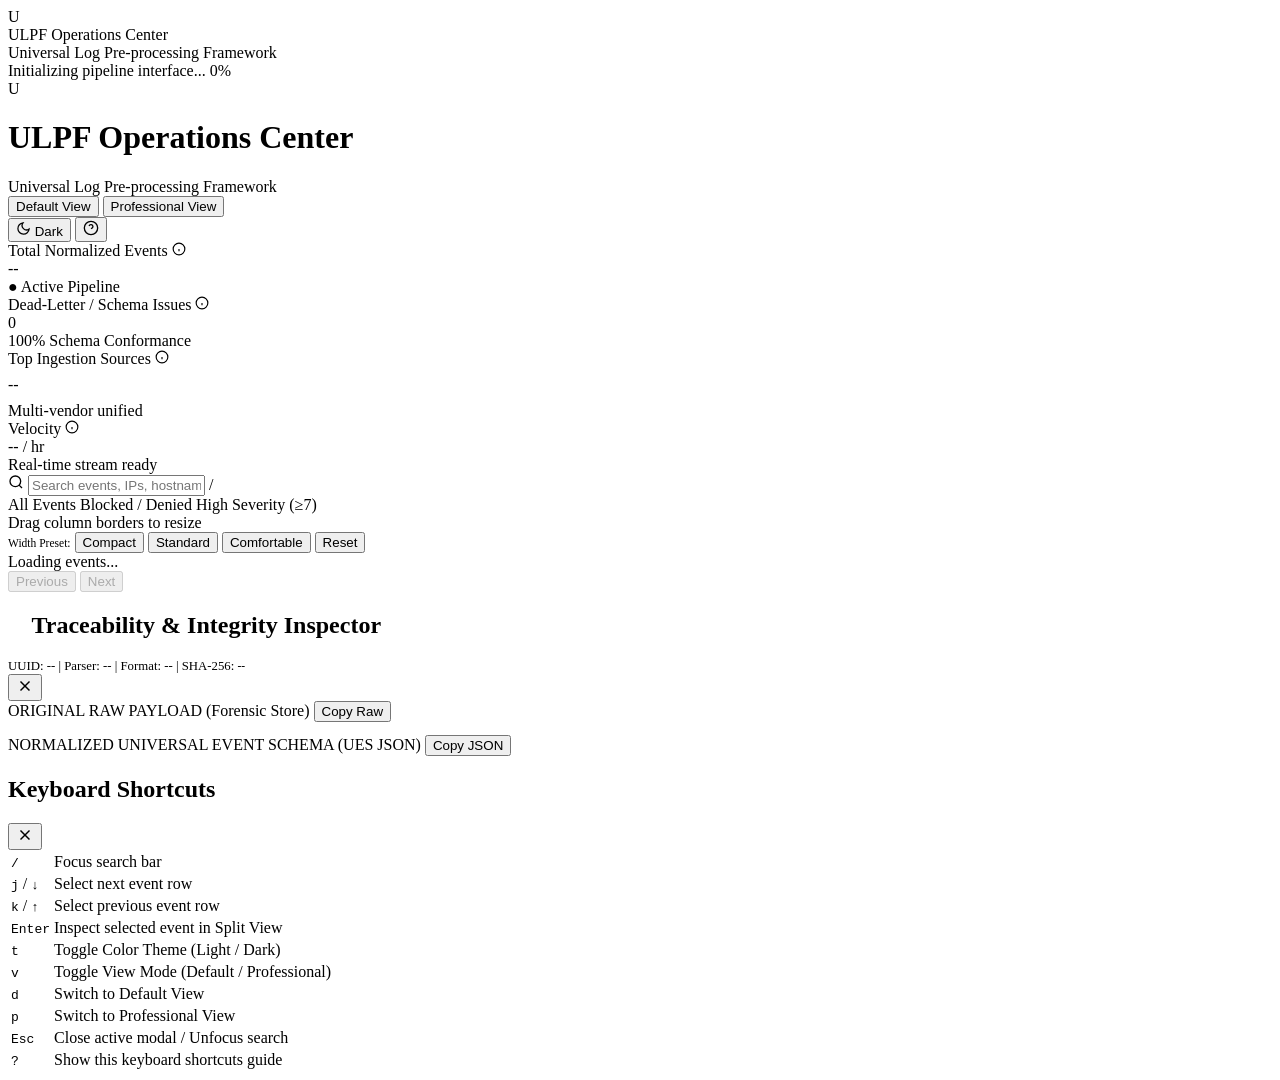
==== ulpf/dashboard/static/index.html @ 5a394a29 "chore: initialize repository and core log pre-processing pipeline Initialize ULPF core pre-processin" ====
<!DOCTYPE html>
<html lang="en" data-theme="light" data-view="default">
<head>
  <meta charset="UTF-8">
  <meta name="viewport" content="width=device-width, initial-scale=1.0">
  <title>ULPF — Universal Log Operations Dashboard</title>
  <link rel="stylesheet" href="/static/style.css">
<body>
  <!-- Full Screen Initial Loading / Splash Screen (0% to 100%) -->
  <div id="loadingScreen" class="loading-screen">
    <div class="loading-container">
      <div class="loading-logo-box">
        <div class="loading-logo-glyph">U</div>
        <div class="loading-ring"></div>
      </div>
      <div class="loading-app-name">ULPF Operations Center</div>
      <div class="loading-app-desc">Universal Log Pre-processing Framework</div>

      <div class="loading-progress-wrapper">
        <div class="loading-progress-bar">
          <div id="loadingProgressFill" class="loading-progress-fill" style="width: 0%;"></div>
        </div>
        <div class="loading-stats">
          <span id="loadingStepText">Initializing pipeline interface...</span>
          <span id="loadingPercentText" class="loading-percent mono-text">0%</span>
        </div>
      </div>
    </div>
  </div>

  <div class="app-container">

    <!-- Top Application Header -->
    <header class="app-header">
      <div class="brand-section">
        <div class="brand-logo">U</div>
        <div class="brand-titles">
          <h1>ULPF Operations Center</h1>
          <div class="brand-subtitle">Universal Log Pre-processing Framework</div>
        </div>
      </div>

      <div class="header-actions">
        <!-- Live SSE stream indicator -->
        <div id="liveStreamBadge" class="live-badge" style="display: none;">
          <span class="pulse-dot"></span> Live Ingest
        </div>

        <!-- View Mode Segmented Control (Default vs Professional) -->
        <div class="view-mode-switch">
          <button id="viewDefaultBtn" class="mode-btn active" title="Switch to Default View (Simplified / Overview)">Default View</button>
          <button id="viewProBtn" class="mode-btn" title="Switch to Professional View (Full UES / Operations Grid)">Professional View</button>
        </div>

        <!-- Color Theme Toggle (Light / Dark) -->
        <button id="colorThemeBtn" class="btn-theme-mode" title="Toggle Light / Dark Theme (Hotkey: t)">
          <svg id="themeIconSun" width="15" height="15" viewBox="0 0 24 24" fill="none" stroke="currentColor" stroke-width="2" style="display: none;">
            <circle cx="12" cy="12" r="5"></circle>
            <line x1="12" y1="1" x2="12" y2="3"></line>
            <line x1="12" y1="21" x2="12" y2="23"></line>
            <line x1="4.22" y1="4.22" x2="5.64" y2="5.64"></line>
            <line x1="18.36" y1="18.36" x2="19.78" y2="19.78"></line>
            <line x1="1" y1="12" x2="3" y2="12"></line>
            <line x1="21" y1="12" x2="23" y2="12"></line>
            <line x1="4.22" y1="19.78" x2="5.64" y2="18.36"></line>
            <line x1="18.36" y1="5.64" x2="19.78" y2="4.22"></line>
          </svg>
          <svg id="themeIconMoon" width="15" height="15" viewBox="0 0 24 24" fill="none" stroke="currentColor" stroke-width="2">
            <path d="M21 12.79A9 9 0 1 1 11.21 3 7 7 0 0 0 21 12.79z"></path>
          </svg>
          <span id="colorThemeText">Dark</span>
        </button>

        <!-- Help shortcuts button -->
        <button id="shortcutsHelpBtn" class="btn-icon" title="Keyboard Shortcuts (?)" aria-label="Keyboard Shortcuts">
          <svg width="16" height="16" viewBox="0 0 24 24" fill="none" stroke="currentColor" stroke-width="2">
            <circle cx="12" cy="12" r="10"></circle>
            <path d="M9.09 9a3 3 0 0 1 5.83 1c0 2-3 3-3 3"></path>
            <line x1="12" y1="17" x2="12.01" y2="17"></line>
          </svg>
        </button>
      </div>
    </header>

    <!-- Default Theme: 4 Metric Cards -->
    <section id="metricsGrid" class="metrics-grid">
      <div class="metric-card">
        <div class="metric-header">
          <span>Total Normalized Events</span>
          <span class="has-tooltip" data-tooltip="All events validated against Universal Event Schema">
            <svg width="14" height="14" viewBox="0 0 24 24" fill="none" stroke="currentColor" stroke-width="2"><circle cx="12" cy="12" r="10"></circle><line x1="12" y1="16" x2="12" y2="12"></line><line x1="12" y1="8" x2="12.01" y2="8"></line></svg>
          </span>
        </div>
        <div id="statTotalEvents" class="metric-value">--</div>
        <div class="metric-footer">
          <span style="color: var(--color-success);">● Active Pipeline</span>
        </div>
      </div>

      <div class="metric-card">
        <div class="metric-header">
          <span>Dead-Letter / Schema Issues</span>
          <span class="has-tooltip" data-tooltip="Events that failed JSON Schema validation and were quarantined">
            <svg width="14" height="14" viewBox="0 0 24 24" fill="none" stroke="currentColor" stroke-width="2"><circle cx="12" cy="12" r="10"></circle><line x1="12" y1="16" x2="12" y2="12"></line><line x1="12" y1="8" x2="12.01" y2="8"></line></svg>
          </span>
        </div>
        <div id="statIssuesCount" class="metric-value" style="color: var(--color-success);">0</div>
        <div class="metric-footer">
          <span>100% Schema Conformance</span>
        </div>
      </div>

      <div class="metric-card">
        <div class="metric-header">
          <span>Top Ingestion Sources</span>
          <span class="has-tooltip" data-tooltip="Perimeter security devices emitting highest log volumes">
            <svg width="14" height="14" viewBox="0 0 24 24" fill="none" stroke="currentColor" stroke-width="2"><circle cx="12" cy="12" r="10"></circle><line x1="12" y1="16" x2="12" y2="12"></line><line x1="12" y1="8" x2="12.01" y2="8"></line></svg>
          </span>
        </div>
        <div id="statTopVendors" class="vendor-pills" style="margin: 8px 0;">--</div>
        <div class="metric-footer">
          <span>Multi-vendor unified</span>
        </div>
      </div>

      <div class="metric-card">
        <div class="metric-header">
          <span>Velocity</span>
          <span class="has-tooltip" data-tooltip="Rate of normalized events received in the last hour">
            <svg width="14" height="14" viewBox="0 0 24 24" fill="none" stroke="currentColor" stroke-width="2"><circle cx="12" cy="12" r="10"></circle><line x1="12" y1="16" x2="12" y2="12"></line><line x1="12" y1="8" x2="12.01" y2="8"></line></svg>
          </span>
        </div>
        <div id="statVelocity" class="metric-value">-- / hr</div>
        <div class="metric-footer">
          <span>Real-time stream ready</span>
        </div>
      </div>
    </section>

    <!-- Pro Mode Tabs Bar -->
    <div id="proTabsBar" class="pro-tabs-bar" style="display: none;">
      <div class="pro-tabs">
        <button class="pro-tab active" data-tab="events">
          <svg width="14" height="14" viewBox="0 0 24 24" fill="none" stroke="currentColor" stroke-width="2"><rect x="3" y="3" width="18" height="18" rx="2" ry="2"></rect><line x1="3" y1="9" x2="21" y2="9"></line><line x1="9" y1="21" x2="9" y2="9"></line></svg>
          Events Grid
        </button>
        <button class="pro-tab" data-tab="deadletter">
          <svg width="14" height="14" viewBox="0 0 24 24" fill="none" stroke="currentColor" stroke-width="2"><polygon points="7.86 2 16.14 2 22 7.86 22 16.14 16.14 22 7.86 22 2 16.14 2 7.86 7.86 2"></polygon><line x1="12" y1="8" x2="12" y2="12"></line><line x1="12" y1="16" x2="12.01" y2="16"></line></svg>
          Dead-Letter Quarantine
          <span id="tabDeadLetterBadge" class="tab-badge">0</span>
        </button>
        <button class="pro-tab" data-tab="parsers">
          <svg width="14" height="14" viewBox="0 0 24 24" fill="none" stroke="currentColor" stroke-width="2"><path d="M14.7 6.3a1 1 0 0 0 0 1.4l1.6 1.6a1 1 0 0 0 1.4 0l3.77-3.77a6 6 0 0 1-7.94 7.94l-6.91 6.91a2.12 2.12 0 0 1-3-3l6.91-6.91a6 6 0 0 1 7.94-7.94l-3.76 3.76z"></path></svg>
          Parser Matrix
        </button>
      </div>

      <div class="tab-actions">
        <button id="exportCsvBtn" class="btn-icon" title="Export Filtered Results (CSV)">
          <svg width="14" height="14" viewBox="0 0 24 24" fill="none" stroke="currentColor" stroke-width="2"><path d="M21 15v4a2 2 0 0 1-2 2H5a2 2 0 0 1-2-2v-4"></path><polyline points="7 10 12 15 17 10"></polyline><line x1="12" y1="15" x2="12" y2="3"></line></svg>
          <span style="font-size: 0.78rem; margin-left: 4px; font-weight: 600;">CSV</span>
        </button>
        <button id="exportJsonBtn" class="btn-icon" title="Export Filtered Results (JSON Lines)">
          <svg width="14" height="14" viewBox="0 0 24 24" fill="none" stroke="currentColor" stroke-width="2"><path d="M21 15v4a2 2 0 0 1-2 2H5a2 2 0 0 1-2-2v-4"></path><polyline points="7 10 12 15 17 10"></polyline><line x1="12" y1="15" x2="12" y2="3"></line></svg>
          <span style="font-size: 0.78rem; margin-left: 4px; font-weight: 600;">JSON</span>
        </button>
      </div>
    </div>

    <!-- Filter & Search Controls -->
    <section class="filter-section">
      <div class="search-and-quickfilters">
        <div class="search-box">
          <svg class="search-icon" width="16" height="16" viewBox="0 0 24 24" fill="none" stroke="currentColor" stroke-width="2">
            <circle cx="11" cy="11" r="8"></circle><line x1="21" y1="21" x2="16.65" y2="16.65"></line>
          </svg>
          <input type="text" id="searchInput" placeholder="Search events, IPs, hostnames, usernames, categories...">
          <span class="search-shortcut-hint">/</span>
        </div>

        <div id="quickChips" class="quick-chips">
          <span class="chip active" data-filter="all">All Events</span>
          <span class="chip" data-filter="blocked">Blocked / Denied</span>
          <span class="chip" data-filter="high_sev">High Severity (≥7)</span>
        </div>
      </div>

      <!-- Advanced Pro Filters (hidden in default view) -->
      <div id="proFiltersPanel" class="pro-filters-panel" style="display: none;">
        <div class="filter-group">
          <label>Vendor</label>
          <select id="vendorFilter">
            <option value="">All Vendors</option>
            <option value="Cisco">Cisco</option>
            <option value="Palo Alto Networks">Palo Alto Networks</option>
          </select>
        </div>

        <div class="filter-group">
          <label>Category</label>
          <select id="categoryFilter">
            <option value="">All Categories</option>
            <option value="network">Network</option>
            <option value="authentication">Authentication</option>
            <option value="threat">Threat</option>
            <option value="system">System</option>
            <option value="policy">Policy</option>
          </select>
        </div>

        <div class="filter-group">
          <label>Action</label>
          <select id="actionFilter">
            <option value="">All Actions</option>
            <option value="allow">Allow</option>
            <option value="deny">Deny / Drop</option>
            <option value="permit">Permit</option>
          </select>
        </div>

        <div class="filter-group">
          <label>Outcome</label>
          <select id="outcomeFilter">
            <option value="">All Outcomes</option>
            <option value="success">Success</option>
            <option value="failure">Failure</option>
          </select>
        </div>

        <div class="filter-group">
          <label>Parser Plugin</label>
          <select id="parserFilter">
            <option value="">All Parsers</option>
            <option value="cisco_asa">cisco_asa</option>
            <option value="cef">cef</option>
            <option value="paloalto_csv">paloalto_csv</option>
            <option value="json_passthrough">json_passthrough</option>
            <option value="syslog_rfc3164">syslog_rfc3164</option>
            <option value="syslog_rfc5424">syslog_rfc5424</option>
          </select>
        </div>
      </div>
    </section>

    <!-- Main Panel: Virtualized Events Table -->
    <main id="eventsPanel" class="table-container">
      <div class="table-toolbar">
        <div>
          <span>Drag column borders to resize</span>
        </div>
        <div class="table-toolbar-actions">
          <span style="font-size: 0.72rem; color: var(--text-muted);">Width Preset:</span>
          <button id="densityCompactBtn" class="toolbar-btn">Compact</button>
          <button id="densityStandardBtn" class="toolbar-btn active">Standard</button>
          <button id="densityComfortableBtn" class="toolbar-btn">Comfortable</button>
          <button id="resetWidthsBtn" class="toolbar-btn" title="Reset all column widths to default">Reset</button>
        </div>
      </div>

      <div class="table-scroll-wrapper">
        <div id="tableHeaderRow" class="table-header-row">
          <!-- Dynamic header rendered by JS -->
        </div>

        <div id="virtualViewport" class="virtual-viewport">
          <div id="virtualSpacer" class="virtual-spacer"></div>
          <div id="virtualContent" class="virtual-content">
            <!-- Virtual DOM items rendered by VirtualScroller -->
          </div>
        </div>
      </div>

      <footer class="table-footer">
        <div id="pageInfo">Loading events...</div>
        <div class="pagination-controls">
          <button id="prevPageBtn" class="pagination-btn" disabled>Previous</button>
          <button id="nextPageBtn" class="pagination-btn" disabled>Next</button>
        </div>
      </footer>
    </main>

    <!-- Pro Panel 2: Dead Letter Quarantine -->
    <section id="deadLetterPanel" style="display: none;">
      <div id="deadLetterList">
        <!-- Rendered by JS -->
      </div>
    </section>

    <!-- Pro Panel 3: Parser Health Matrix -->
    <section id="parsersPanel" style="display: none;">
      <div id="parsersGrid" class="parser-health-grid">
        <!-- Rendered by JS -->
      </div>
    </section>

  </div>

  <!-- Traceability Side-by-Side Split Inspector Modal -->
  <div id="inspectorModal" class="modal-backdrop">
    <div class="modal-card">
      <div class="modal-header">
        <div class="modal-title-group">
          <h2>
            <svg width="18" height="18" viewBox="0 0 24 24" fill="none" stroke="var(--accent)" stroke-width="2"><circle cx="12" cy="12" r="10"></circle><polyline points="12 6 12 12 14 14"></polyline></svg>
            Traceability & Integrity Inspector
          </h2>
          <div style="font-size: 0.8rem; color: var(--text-muted); margin-top: 4px;">
            UUID: <span id="inspectEventId" class="mono-text" style="color: var(--text-primary);">--</span> |
            Parser: <span id="inspectParser" class="badge badge-subtle">--</span> |
            Format: <span id="inspectRawFormat" class="badge badge-subtle">--</span> |
            SHA-256: <span id="inspectRawHash" class="mono-text" style="font-size: 0.72rem; color: var(--text-muted);">--</span>
          </div>
        </div>

        <button id="closeInspectorBtn" class="btn-icon" aria-label="Close Inspector (Esc)">
          <svg width="18" height="18" viewBox="0 0 24 24" fill="none" stroke="currentColor" stroke-width="2"><line x1="18" y1="6" x2="6" y2="18"></line><line x1="6" y1="6" x2="18" y2="18"></line></svg>
        </button>
      </div>

      <div class="modal-body">
        <div class="traceability-split">
          <!-- Left Pane: Untouched Raw Forensic Payload -->
          <div class="split-pane">
            <div class="pane-header">
              <span>ORIGINAL RAW PAYLOAD (Forensic Store)</span>
              <button id="copyRawBtn" class="pagination-btn">Copy Raw</button>
            </div>
            <pre id="inspectRawPayload" class="code-viewer"></pre>
          </div>

          <!-- Right Pane: Validated UES Schema JSON -->
          <div class="split-pane">
            <div class="pane-header">
              <span>NORMALIZED UNIVERSAL EVENT SCHEMA (UES JSON)</span>
              <button id="copyJsonBtn" class="pagination-btn">Copy JSON</button>
            </div>
            <pre id="inspectUesJson" class="code-viewer"></pre>
          </div>
        </div>
      </div>
    </div>
  </div>

  <!-- Keyboard Shortcuts Cheat Sheet Modal -->
  <div id="shortcutsModal" class="modal-backdrop">
    <div class="modal-card" style="max-width: 500px;">
      <div class="modal-header">
        <h2>Keyboard Shortcuts</h2>
        <button id="closeShortcutsBtn" class="btn-icon">
          <svg width="18" height="18" viewBox="0 0 24 24" fill="none" stroke="currentColor" stroke-width="2"><line x1="18" y1="6" x2="6" y2="18"></line><line x1="6" y1="6" x2="18" y2="18"></line></svg>
        </button>
      </div>
      <div class="modal-body">
        <table class="shortcuts-table">
          <tr><td><kbd>/</kbd></td><td>Focus search bar</td></tr>
          <tr><td><kbd>j</kbd> / <kbd>↓</kbd></td><td>Select next event row</td></tr>
          <tr><td><kbd>k</kbd> / <kbd>↑</kbd></td><td>Select previous event row</td></tr>
          <tr><td><kbd>Enter</kbd></td><td>Inspect selected event in Split View</td></tr>
          <tr><td><kbd>t</kbd></td><td>Toggle Color Theme (Light / Dark)</td></tr>
          <tr><td><kbd>v</kbd></td><td>Toggle View Mode (Default / Professional)</td></tr>
          <tr><td><kbd>d</kbd></td><td>Switch to Default View</td></tr>
          <tr><td><kbd>p</kbd></td><td>Switch to Professional View</td></tr>
          <tr><td><kbd>Esc</kbd></td><td>Close active modal / Unfocus search</td></tr>
          <tr><td><kbd>?</kbd></td><td>Show this keyboard shortcuts guide</td></tr>
        </table>
      </div>
    </div>
  </div>

  <script src="/static/app.js"></script>
</body>
</html>
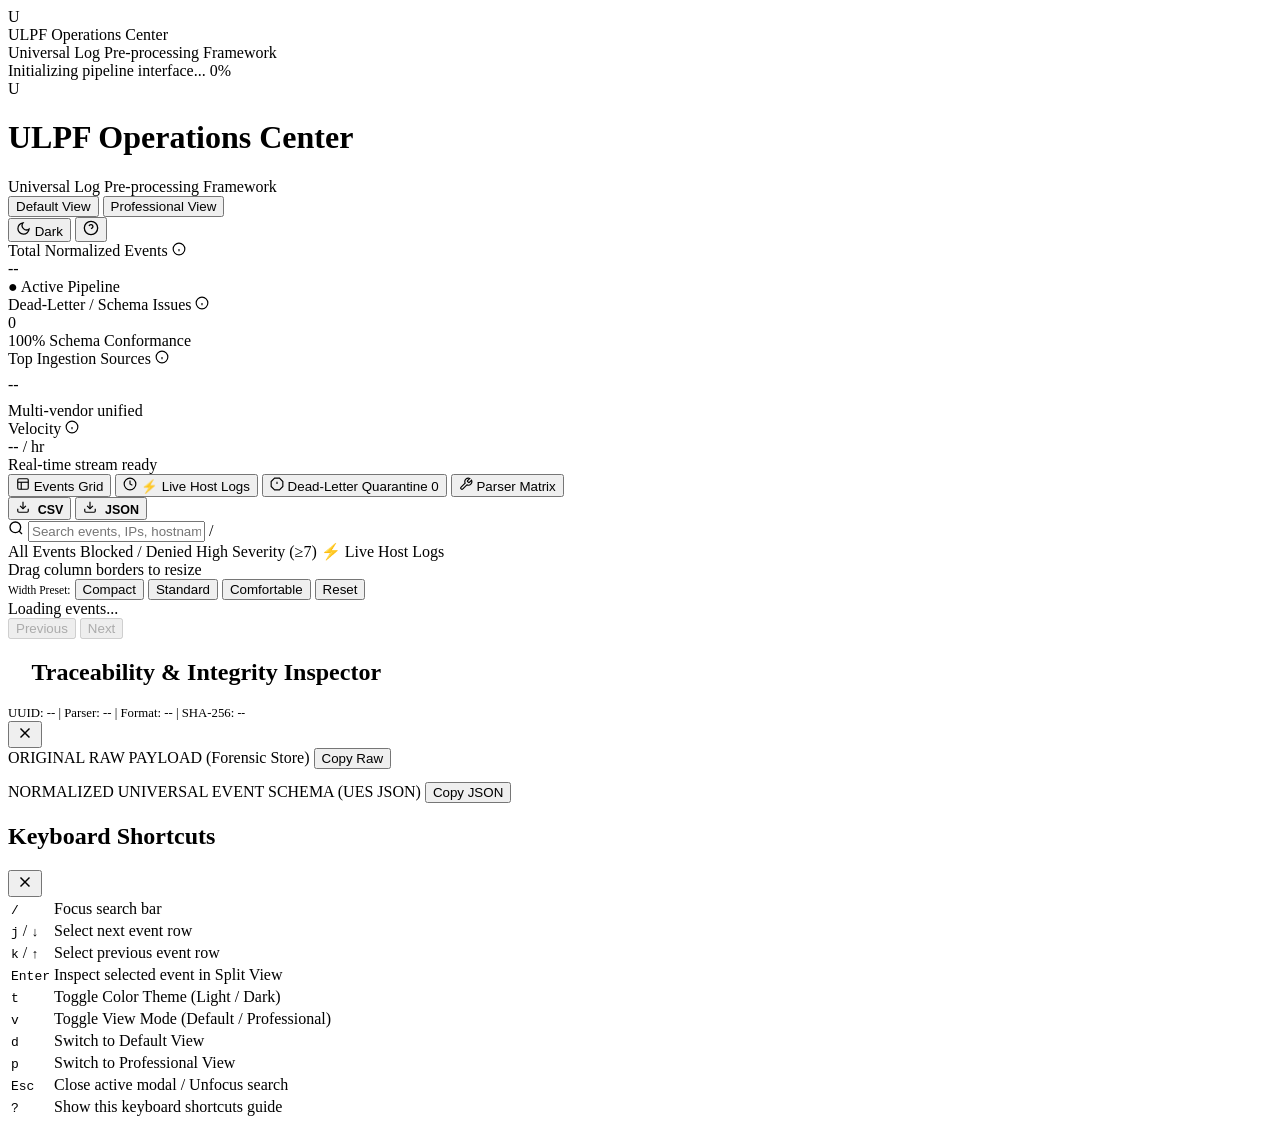
==== commit 8e9fdc34: "test: add comprehensive test suite and master system verification runner Add master criteria verific" ====
--- a/ulpf/dashboard/static/index.html
+++ b/ulpf/dashboard/static/index.html
@@ -43,7 +43,7 @@
       <div class="header-actions">
         <!-- Live SSE stream indicator -->
         <div id="liveStreamBadge" class="live-badge" style="display: none;">
-          <span class="pulse-dot"></span> Live Ingest
+          <span class="pulse-dot"></span> Stream Live
         </div>
 
         <!-- View Mode Segmented Control (Default vs Professional) -->
@@ -137,12 +137,17 @@
       </div>
     </section>
 
-    <!-- Pro Mode Tabs Bar -->
-    <div id="proTabsBar" class="pro-tabs-bar" style="display: none;">
+    <!-- Navigation Tabs Bar -->
+    <div id="proTabsBar" class="pro-tabs-bar">
       <div class="pro-tabs">
         <button class="pro-tab active" data-tab="events">
           <svg width="14" height="14" viewBox="0 0 24 24" fill="none" stroke="currentColor" stroke-width="2"><rect x="3" y="3" width="18" height="18" rx="2" ry="2"></rect><line x1="3" y1="9" x2="21" y2="9"></line><line x1="9" y1="21" x2="9" y2="9"></line></svg>
           Events Grid
+        </button>
+        <button class="pro-tab" data-tab="livehost">
+          <svg width="14" height="14" viewBox="0 0 24 24" fill="none" stroke="currentColor" stroke-width="2"><circle cx="12" cy="12" r="10"></circle><polyline points="12 6 12 12 16 14"></polyline></svg>
+          ⚡ Live Host Logs
+          <span id="tabLiveHostDot" class="live-monitor-dot" style="display: none; margin-left: 4px; width: 6px; height: 6px;"></span>
         </button>
         <button class="pro-tab" data-tab="deadletter">
           <svg width="14" height="14" viewBox="0 0 24 24" fill="none" stroke="currentColor" stroke-width="2"><polygon points="7.86 2 16.14 2 22 7.86 22 16.14 16.14 22 7.86 22 2 16.14 2 7.86 7.86 2"></polygon><line x1="12" y1="8" x2="12" y2="12"></line><line x1="12" y1="16" x2="12.01" y2="16"></line></svg>
@@ -182,6 +187,7 @@
           <span class="chip active" data-filter="all">All Events</span>
           <span class="chip" data-filter="blocked">Blocked / Denied</span>
           <span class="chip" data-filter="high_sev">High Severity (≥7)</span>
+          <span class="chip" data-filter="live_host" style="border-color: var(--accent); color: var(--accent);">⚡ Live Host Logs</span>
         </div>
       </div>
 
@@ -290,6 +296,132 @@
     <section id="parsersPanel" style="display: none;">
       <div id="parsersGrid" class="parser-health-grid">
         <!-- Rendered by JS -->
+      </div>
+    </section>
+
+    <!-- Panel 4: Live Host & Process Monitor (Dedicated Workspace) -->
+    <section id="liveHostPanel" style="display: none;">
+      <!-- Host Monitor Control Bar -->
+      <div class="host-monitor-toolbar">
+        <div class="host-title-group">
+          <h3>
+            <svg width="18" height="18" viewBox="0 0 24 24" fill="none" stroke="var(--accent)" stroke-width="2"><circle cx="12" cy="12" r="10"></circle><polyline points="12 6 12 12 16 14"></polyline></svg>
+            Live Host & Process Monitor
+          </h3>
+          <p class="host-subtitle">Isolated telemetry of local process executions (e.g. VALORANT, Chrome, Discord), active internet socket connections, and Windows system events.</p>
+        </div>
+        <div class="host-controls">
+          <button id="btnBackToEvents" class="btn-back-events" title="Return to Main Events Grid">
+            <svg width="14" height="14" viewBox="0 0 24 24" fill="none" stroke="currentColor" stroke-width="2">
+              <line x1="19" y1="12" x2="5" y2="12"></line>
+              <polyline points="12 19 5 12 12 5"></polyline>
+            </svg>
+            <span>Back to Events Grid</span>
+          </button>
+          <button id="btnToggleHostMonitor" class="btn-live-host-toggle">
+            <span class="live-monitor-dot"></span>
+            <span id="btnToggleHostText">Start Live Capture</span>
+          </button>
+          <button id="btnRefreshHostData" class="btn-icon" title="Refresh Snapshot">
+            <svg width="15" height="15" viewBox="0 0 24 24" fill="none" stroke="currentColor" stroke-width="2"><polyline points="23 4 23 10 17 10"></polyline><polyline points="1 20 1 14 7 14"></polyline><path d="M3.51 9a9 9 0 0 1 14.85-3.36L23 10M1 14l4.64 4.36A9 9 0 0 0 20.49 15"></path></svg>
+          </button>
+        </div>
+      </div>
+
+      <!-- Host Stats Grid -->
+      <div class="host-stats-grid">
+        <div class="host-stat-card">
+          <div class="host-stat-label">HOST SYSTEM</div>
+          <div id="hostStatName" class="host-stat-val">--</div>
+          <div id="hostStatUser" class="host-stat-sub">User: --</div>
+        </div>
+        <div class="host-stat-card">
+          <div class="host-stat-label">RUNNING PROCESSES</div>
+          <div id="hostStatProcs" class="host-stat-val">0</div>
+          <div class="host-stat-sub">Active OS tasks</div>
+        </div>
+        <div class="host-stat-card">
+          <div class="host-stat-label">OUTBOUND SOCKETS</div>
+          <div id="hostStatConns" class="host-stat-val">0</div>
+          <div class="host-stat-sub">Active internet destinations</div>
+        </div>
+        <div class="host-stat-card">
+          <div class="host-stat-label">CAPTURED EVENTS</div>
+          <div id="hostStatEvents" class="host-stat-val">0</div>
+          <div id="hostStatRate" class="host-stat-sub">Sub-second polling</div>
+        </div>
+      </div>
+
+      <!-- Host Sub-Tabs Navigation -->
+      <div class="host-subtabs-bar">
+        <div class="host-subtabs">
+          <button class="host-subtab active" data-subtab="connections">
+            Active Sockets & Destination IPs (<span id="countSubConns">0</span>)
+          </button>
+          <button class="host-subtab" data-subtab="events">
+            Process Execution Stream (<span id="countSubEvents">0</span>)
+          </button>
+          <button class="host-subtab" data-subtab="processes">
+            Running Processes List (<span id="countSubProcs">0</span>)
+          </button>
+        </div>
+      </div>
+
+      <!-- Host Sub-Views -->
+      <div id="hostSubViewConnections" class="host-subview">
+        <div class="host-table-wrap">
+          <table class="host-table">
+            <thead>
+              <tr>
+                <th>PROCESS</th>
+                <th>PID</th>
+                <th>SOURCE IP / PORT</th>
+                <th>DESTINATION IP / PORT</th>
+                <th>PROTO</th>
+                <th>STATE</th>
+              </tr>
+            </thead>
+            <tbody id="hostConnectionsTableBody">
+              <tr><td colspan="6" class="host-empty">Click "Start Live Capture" or refresh to inspect active socket destinations.</td></tr>
+            </tbody>
+          </table>
+        </div>
+      </div>
+
+      <div id="hostSubViewEvents" class="host-subview" style="display: none;">
+        <div class="host-table-wrap">
+          <table class="host-table">
+            <thead>
+              <tr>
+                <th>TIME</th>
+                <th>ACTION</th>
+                <th>PROCESS / ITEM</th>
+                <th>USER</th>
+                <th>ACTIVITY / MESSAGE</th>
+              </tr>
+            </thead>
+            <tbody id="hostEventsTableBody">
+              <tr><td colspan="5" class="host-empty">No host events captured yet. Click "Start Live Capture" to record process executions.</td></tr>
+            </tbody>
+          </table>
+        </div>
+      </div>
+
+      <div id="hostSubViewProcesses" class="host-subview" style="display: none;">
+        <div class="host-table-wrap">
+          <table class="host-table">
+            <thead>
+              <tr>
+                <th>PID</th>
+                <th>PROCESS NAME</th>
+                <th>EXECUTABLE PATH</th>
+              </tr>
+            </thead>
+            <tbody id="hostProcessesTableBody">
+              <tr><td colspan="3" class="host-empty">Loading processes snapshot...</td></tr>
+            </tbody>
+          </table>
+        </div>
       </div>
     </section>
 
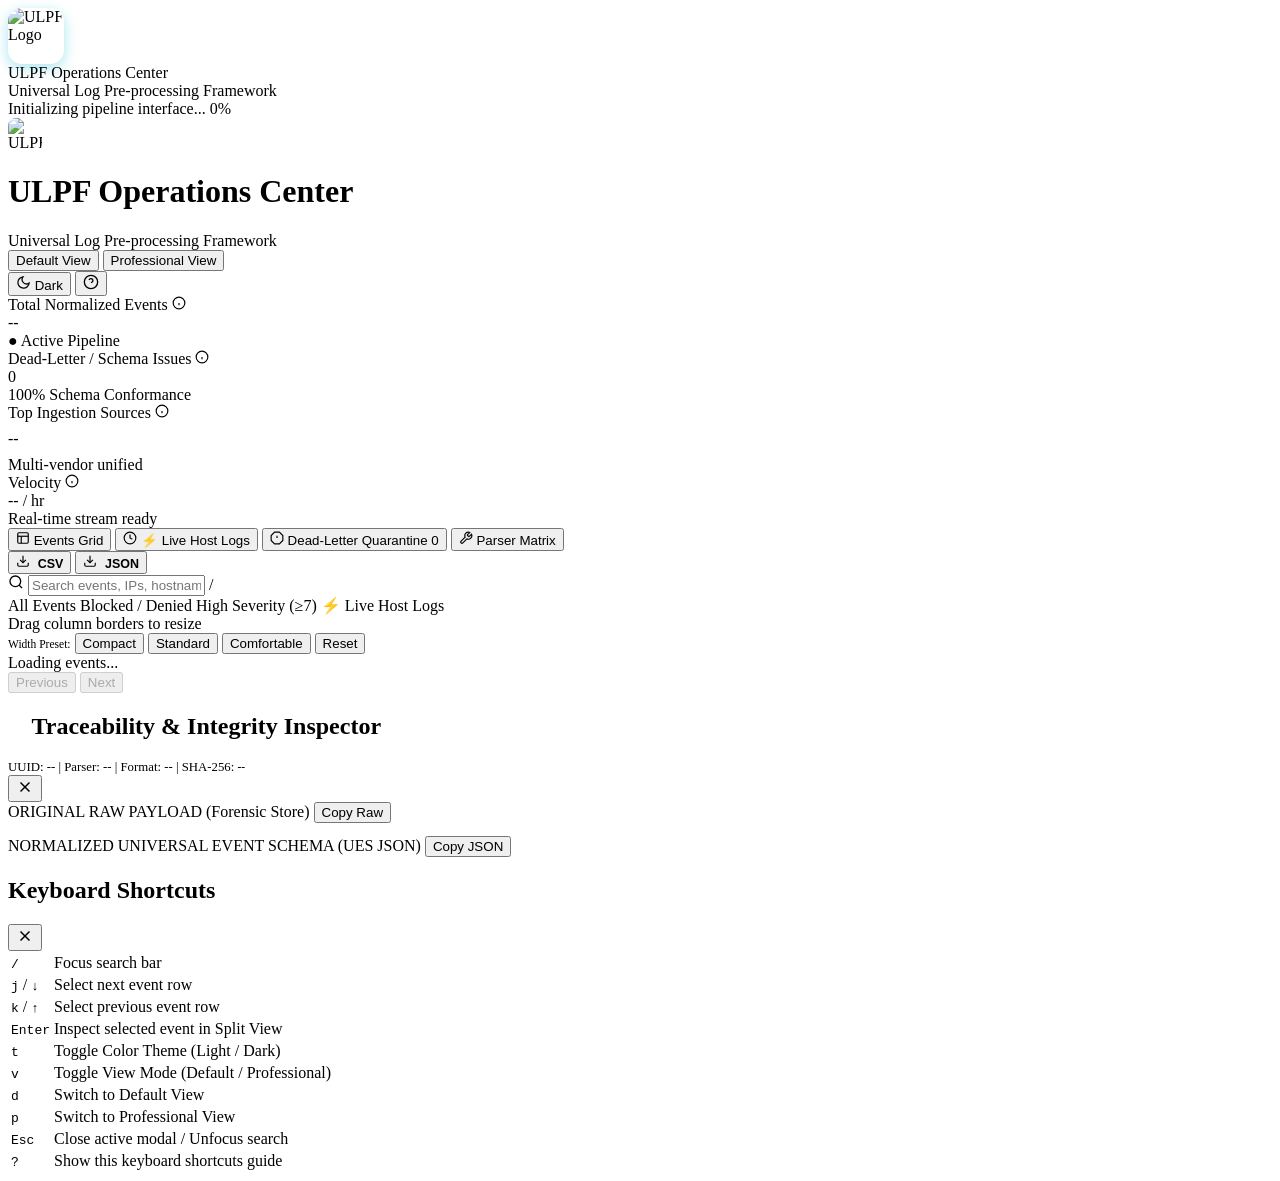
==== commit 63560d27: "feat(distribution): add native windowed launcher, installers, and platform assets Implement cross-pl" ====
--- a/ulpf/dashboard/static/index.html
+++ b/ulpf/dashboard/static/index.html
@@ -4,13 +4,16 @@
   <meta charset="UTF-8">
   <meta name="viewport" content="width=device-width, initial-scale=1.0">
   <title>ULPF — Universal Log Operations Dashboard</title>
+  <link rel="icon" type="image/svg+xml" href="/static/favicon.svg">
+  <link rel="alternate icon" href="/static/favicon.ico">
   <link rel="stylesheet" href="/static/style.css">
+</head>
 <body>
   <!-- Full Screen Initial Loading / Splash Screen (0% to 100%) -->
   <div id="loadingScreen" class="loading-screen">
     <div class="loading-container">
       <div class="loading-logo-box">
-        <div class="loading-logo-glyph">U</div>
+        <img src="/static/ulpf-logo.svg" alt="ULPF Logo" style="width: 56px; height: 56px; display: block; border-radius: 14px; box-shadow: 0 4px 14px rgba(6,182,212,0.35);">
         <div class="loading-ring"></div>
       </div>
       <div class="loading-app-name">ULPF Operations Center</div>
@@ -33,7 +36,9 @@
     <!-- Top Application Header -->
     <header class="app-header">
       <div class="brand-section">
-        <div class="brand-logo">U</div>
+        <div class="brand-logo" style="padding: 0; overflow: hidden; background: transparent;">
+          <img src="/static/ulpf-logo.svg" alt="ULPF" style="width: 34px; height: 34px; border-radius: 8px; display: block;">
+        </div>
         <div class="brand-titles">
           <h1>ULPF Operations Center</h1>
           <div class="brand-subtitle">Universal Log Pre-processing Framework</div>
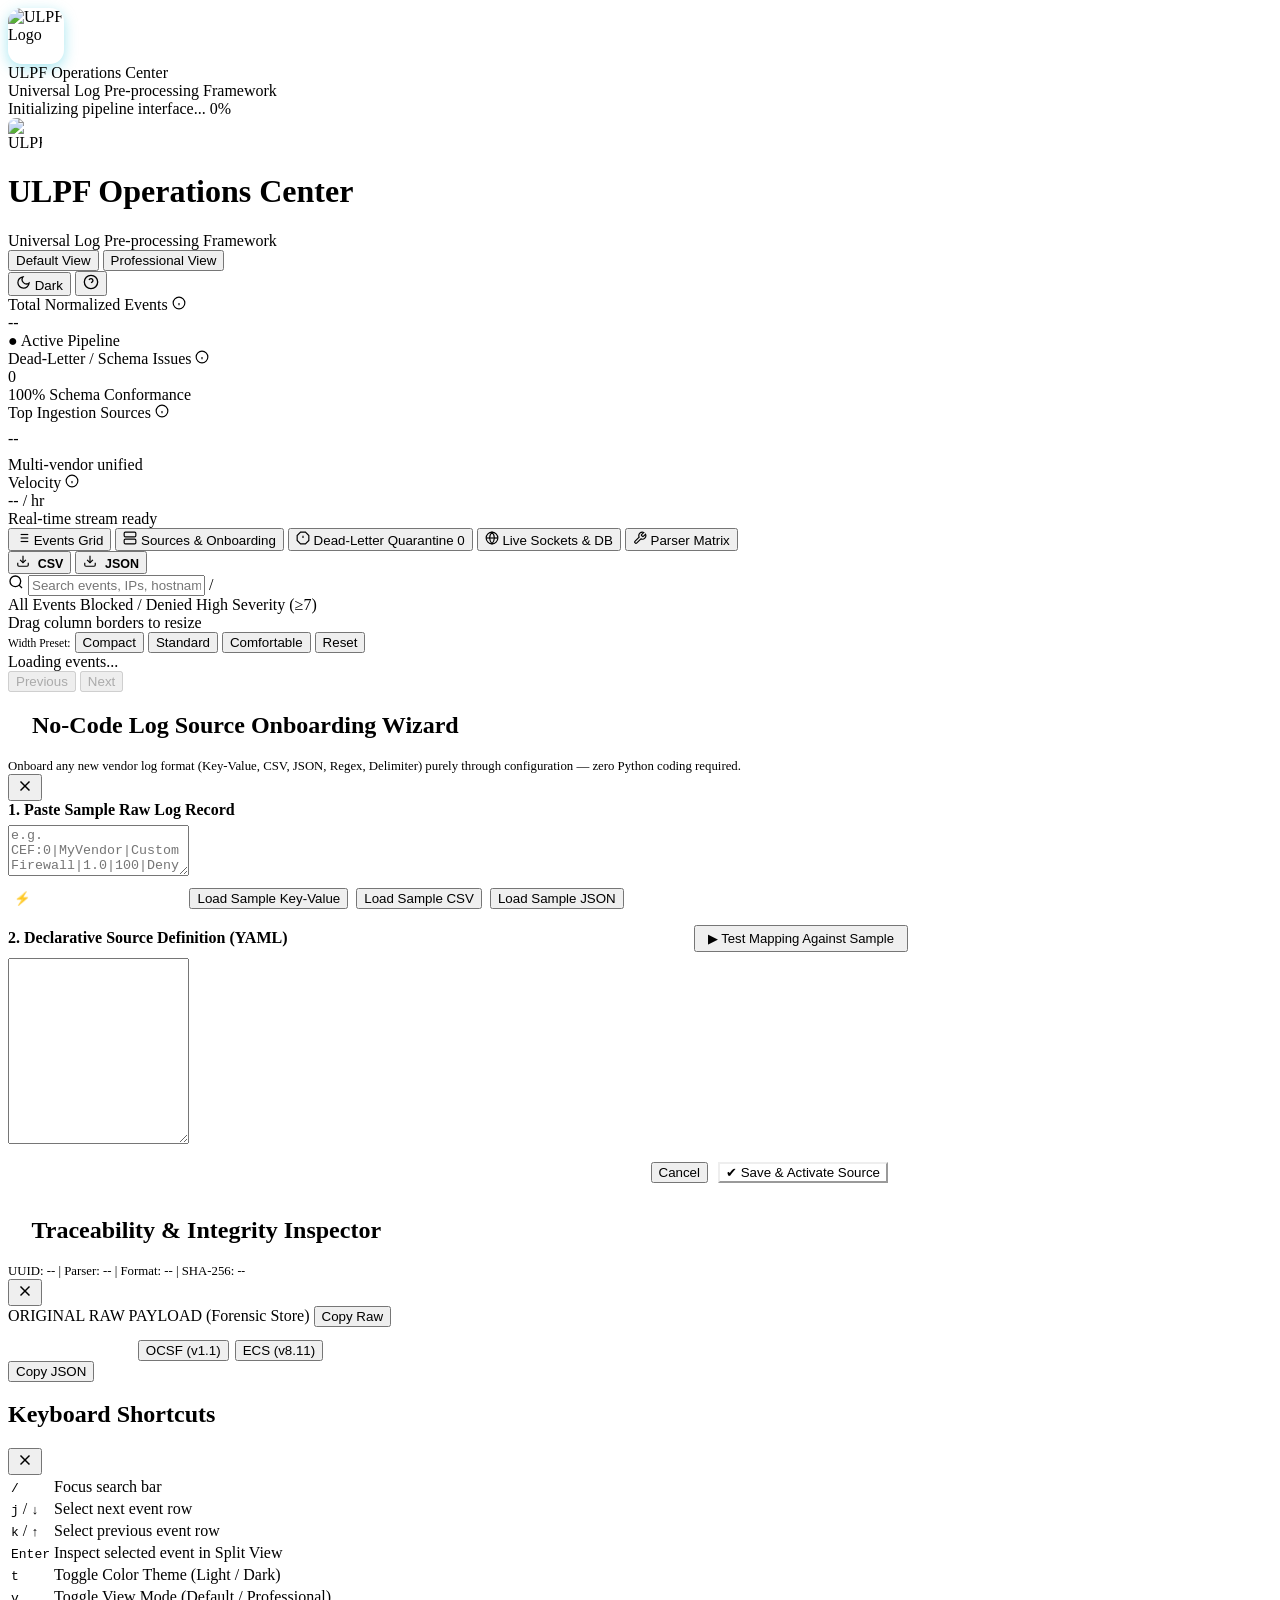
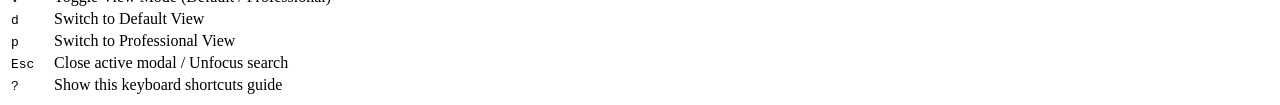
==== commit 8327419b: "feat(dashboard): add live socket telemetry, SSE stream, and cyber theme UI Overhaul operations dashb" ====
--- a/ulpf/dashboard/static/index.html
+++ b/ulpf/dashboard/static/index.html
@@ -146,18 +146,26 @@
     <div id="proTabsBar" class="pro-tabs-bar">
       <div class="pro-tabs">
         <button class="pro-tab active" data-tab="events">
-          <svg width="14" height="14" viewBox="0 0 24 24" fill="none" stroke="currentColor" stroke-width="2"><rect x="3" y="3" width="18" height="18" rx="2" ry="2"></rect><line x1="3" y1="9" x2="21" y2="9"></line><line x1="9" y1="21" x2="9" y2="9"></line></svg>
+          <svg width="14" height="14" viewBox="0 0 24 24" fill="none" stroke="currentColor" stroke-width="2"><line x1="8" y1="6" x2="21" y2="6"></line><line x1="8" y1="12" x2="21" y2="12"></line><line x1="8" y1="18" x2="21" y2="18"></line><line x1="3" y1="6" x2="3.01" y2="6"></line><line x1="3" y1="12" x2="3.01" y2="12"></line><line x1="3" y1="18" x2="3.01" y2="18"></line></svg>
           Events Grid
         </button>
-        <button class="pro-tab" data-tab="livehost">
-          <svg width="14" height="14" viewBox="0 0 24 24" fill="none" stroke="currentColor" stroke-width="2"><circle cx="12" cy="12" r="10"></circle><polyline points="12 6 12 12 16 14"></polyline></svg>
-          ⚡ Live Host Logs
-          <span id="tabLiveHostDot" class="live-monitor-dot" style="display: none; margin-left: 4px; width: 6px; height: 6px;"></span>
+        <button class="pro-tab" data-tab="sources">
+          <svg width="14" height="14" viewBox="0 0 24 24" fill="none" stroke="currentColor" stroke-width="2"><rect x="2" y="2" width="20" height="8" rx="2" ry="2"></rect><rect x="2" y="14" width="20" height="8" rx="2" ry="2"></rect><line x1="6" y1="6" x2="6.01" y2="6"></line><line x1="6" y1="18" x2="6.01" y2="18"></line></svg>
+          Sources & Onboarding
         </button>
         <button class="pro-tab" data-tab="deadletter">
           <svg width="14" height="14" viewBox="0 0 24 24" fill="none" stroke="currentColor" stroke-width="2"><polygon points="7.86 2 16.14 2 22 7.86 22 16.14 16.14 22 7.86 22 2 16.14 2 7.86 7.86 2"></polygon><line x1="12" y1="8" x2="12" y2="12"></line><line x1="12" y1="16" x2="12.01" y2="16"></line></svg>
           Dead-Letter Quarantine
           <span id="tabDeadLetterBadge" class="tab-badge">0</span>
+        </button>
+        <button class="pro-tab" data-tab="connections" id="tabConnectionsBtn">
+          <svg width="14" height="14" viewBox="0 0 24 24" fill="none" stroke="currentColor" stroke-width="2">
+            <circle cx="12" cy="12" r="10"></circle>
+            <line x1="2" y1="12" x2="22" y2="12"></line>
+            <path d="M12 2a15.3 15.3 0 0 1 4 10 15.3 15.3 0 0 1-4 10 15.3 15.3 0 0 1-4-10 15.3 15.3 0 0 1 4-10z"></path>
+          </svg>
+          Live Sockets & DB
+          <span id="tabConnectionsBadge" class="tab-badge" style="background: rgba(6, 182, 212, 0.15); color: var(--accent-cyan); display: none;">0</span>
         </button>
         <button class="pro-tab" data-tab="parsers">
           <svg width="14" height="14" viewBox="0 0 24 24" fill="none" stroke="currentColor" stroke-width="2"><path d="M14.7 6.3a1 1 0 0 0 0 1.4l1.6 1.6a1 1 0 0 0 1.4 0l3.77-3.77a6 6 0 0 1-7.94 7.94l-6.91 6.91a2.12 2.12 0 0 1-3-3l6.91-6.91a6 6 0 0 1 7.94-7.94l-3.76 3.76z"></path></svg>
@@ -192,7 +200,6 @@
           <span class="chip active" data-filter="all">All Events</span>
           <span class="chip" data-filter="blocked">Blocked / Denied</span>
           <span class="chip" data-filter="high_sev">High Severity (≥7)</span>
-          <span class="chip" data-filter="live_host" style="border-color: var(--accent); color: var(--accent);">⚡ Live Host Logs</span>
         </div>
       </div>
 
@@ -304,132 +311,258 @@
       </div>
     </section>
 
-    <!-- Panel 4: Live Host & Process Monitor (Dedicated Workspace) -->
-    <section id="liveHostPanel" style="display: none;">
-      <!-- Host Monitor Control Bar -->
-      <div class="host-monitor-toolbar">
-        <div class="host-title-group">
-          <h3>
-            <svg width="18" height="18" viewBox="0 0 24 24" fill="none" stroke="var(--accent)" stroke-width="2"><circle cx="12" cy="12" r="10"></circle><polyline points="12 6 12 12 16 14"></polyline></svg>
-            Live Host & Process Monitor
-          </h3>
-          <p class="host-subtitle">Isolated telemetry of local process executions (e.g. VALORANT, Chrome, Discord), active internet socket connections, and Windows system events.</p>
-        </div>
-        <div class="host-controls">
-          <button id="btnBackToEvents" class="btn-back-events" title="Return to Main Events Grid">
-            <svg width="14" height="14" viewBox="0 0 24 24" fill="none" stroke="currentColor" stroke-width="2">
-              <line x1="19" y1="12" x2="5" y2="12"></line>
-              <polyline points="12 19 5 12 12 5"></polyline>
+    <!-- Tab 4: Sources & Declarative Onboarding -->
+    <section id="tabContentSources" class="tab-content" style="display: none;">
+      <div class="sources-header-bar">
+        <div class="sources-title-group">
+          <h2>
+            <svg width="20" height="20" viewBox="0 0 24 24" fill="none" stroke="var(--accent)" stroke-width="2"><rect x="2" y="2" width="20" height="8" rx="2" ry="2"></rect><rect x="2" y="14" width="20" height="8" rx="2" ry="2"></rect><line x1="6" y1="6" x2="6.01" y2="6"></line><line x1="6" y1="18" x2="6.01" y2="18"></line></svg>
+            Enterprise Log Sources & Declarative Onboarding
+          </h2>
+          <div class="sources-subtitle">Manage perimeter log producers, check health telemetry, and onboard new vendors via no-code configuration.</div>
+        </div>
+        <div class="sources-header-actions">
+          <button id="openOnboardingBtn" class="btn btn-primary">
+            <svg width="15" height="15" viewBox="0 0 24 24" fill="none" stroke="currentColor" stroke-width="2"><line x1="12" y1="5" x2="12" y2="19"></line><line x1="5" y1="12" x2="19" y2="12"></line></svg>
+            + Onboard New Source (No-Code)
+          </button>
+        </div>
+      </div>
+
+      <!-- Sources Overview Metric Strip -->
+      <div class="source-metrics-strip">
+        <div class="src-stat-box">
+          <span class="src-stat-label">Active Sources</span>
+          <span id="srcStatActive" class="src-stat-val">11</span>
+        </div>
+        <div class="src-stat-box">
+          <span class="src-stat-label">Total Ingestion (EPS)</span>
+          <span id="srcStatEPS" class="src-stat-val">--</span>
+        </div>
+        <div class="src-stat-box">
+          <span class="src-stat-label">Pipeline Validity</span>
+          <span id="srcStatValidity" class="src-stat-val" style="color: var(--color-success);">100%</span>
+        </div>
+        <div class="src-stat-box">
+          <span class="src-stat-label">Dead-Letter Count</span>
+          <span id="srcStatDLQ" class="src-stat-val">0</span>
+        </div>
+      </div>
+
+      <!-- Sources List Table / Cards -->
+      <div class="sources-table-wrap">
+        <table class="data-table">
+          <thead>
+            <tr>
+              <th>SOURCE NAME / VENDOR</th>
+              <th>TYPE / FORMAT</th>
+              <th>HEALTH</th>
+              <th>EVENTS INGESTED</th>
+              <th>STATUS</th>
+              <th>LAST EVENT</th>
+              <th>ACTIONS</th>
+            </tr>
+          </thead>
+          <tbody id="sourcesTableBody">
+            <tr><td colspan="7" class="host-empty">Loading log sources registry...</td></tr>
+          </tbody>
+        </table>
+      </div>
+    </section>
+
+    <!-- Tab 5: Live Sockets & Database Telemetry Panel -->
+    <section id="tabContentConnections" class="tab-panel" style="display: none;">
+      <!-- Hero Header Bar -->
+      <div class="conn-hero-header">
+        <div class="conn-title-wrap">
+          <div class="conn-radar-icon">
+            <svg width="22" height="22" viewBox="0 0 24 24" fill="none" stroke="currentColor" stroke-width="2">
+              <circle cx="12" cy="12" r="10"></circle>
+              <line x1="12" y1="2" x2="12" y2="12"></line>
+              <path d="M12 2a15.3 15.3 0 0 1 4 10 15.3 15.3 0 0 1-4 10 15.3 15.3 0 0 1-4-10 15.3 15.3 0 0 1 4-10z"></path>
             </svg>
-            <span>Back to Events Grid</span>
+          </div>
+          <div>
+            <h2>Live Sockets & DB Connection Inspector</h2>
+            <div class="conn-sub">Real-time host socket inspector capturing MySQL (3306), Postgres, Redis, HTTP APIs, and outbound telemetry.</div>
+          </div>
+        </div>
+
+        <div class="conn-actions-bar">
+          <div id="connStreamStatus" class="live-badge" style="display: inline-flex; font-size: 0.76rem; padding: 4px 10px;">
+            <span class="pulse-dot"></span> <span id="connStreamStatusText">Monitor Inactive</span>
+          </div>
+          <button id="btnToggleLiveMonitor" class="btn-conn-start" title="Toggle Live System Monitor">
+            <svg width="14" height="14" viewBox="0 0 24 24" fill="currentColor"><polygon points="5 3 19 12 5 21 5 3"></polygon></svg>
+            <span id="btnToggleLiveMonitorText">Start Live Monitor</span>
           </button>
-          <button id="btnToggleHostMonitor" class="btn-live-host-toggle">
-            <span class="live-monitor-dot"></span>
-            <span id="btnToggleHostText">Start Live Capture</span>
+          <button id="btnRefreshConnections" class="btn-conn-refresh" title="Fetch snapshot now">
+            <svg width="14" height="14" viewBox="0 0 24 24" fill="none" stroke="currentColor" stroke-width="2"><polyline points="23 4 23 10 17 10"></polyline><polyline points="1 20 1 14 7 14"></polyline><path d="M3.51 9a9 9 0 0 1 14.85-3.36L23 10M1 14l4.64 4.36A9 9 0 0 0 20.49 15"></path></svg>
+            Refresh
           </button>
-          <button id="btnRefreshHostData" class="btn-icon" title="Refresh Snapshot">
-            <svg width="15" height="15" viewBox="0 0 24 24" fill="none" stroke="currentColor" stroke-width="2"><polyline points="23 4 23 10 17 10"></polyline><polyline points="1 20 1 14 7 14"></polyline><path d="M3.51 9a9 9 0 0 1 14.85-3.36L23 10M1 14l4.64 4.36A9 9 0 0 0 20.49 15"></path></svg>
+          <button id="btnCopyAllConns" class="btn-conn-refresh" title="Copy filtered connections list">
+            <svg width="14" height="14" viewBox="0 0 24 24" fill="none" stroke="currentColor" stroke-width="2"><rect x="9" y="9" width="13" height="13" rx="2" ry="2"></rect><path d="M5 15H4a2 2 0 0 1-2-2V4a2 2 0 0 1 2-2h9a2 2 0 0 1 2 2v1"></path></svg>
+            Copy List
           </button>
         </div>
       </div>
 
-      <!-- Host Stats Grid -->
-      <div class="host-stats-grid">
-        <div class="host-stat-card">
-          <div class="host-stat-label">HOST SYSTEM</div>
-          <div id="hostStatName" class="host-stat-val">--</div>
-          <div id="hostStatUser" class="host-stat-sub">User: --</div>
-        </div>
-        <div class="host-stat-card">
-          <div class="host-stat-label">RUNNING PROCESSES</div>
-          <div id="hostStatProcs" class="host-stat-val">0</div>
-          <div class="host-stat-sub">Active OS tasks</div>
-        </div>
-        <div class="host-stat-card">
-          <div class="host-stat-label">OUTBOUND SOCKETS</div>
-          <div id="hostStatConns" class="host-stat-val">0</div>
-          <div class="host-stat-sub">Active internet destinations</div>
-        </div>
-        <div class="host-stat-card">
-          <div class="host-stat-label">CAPTURED EVENTS</div>
-          <div id="hostStatEvents" class="host-stat-val">0</div>
-          <div id="hostStatRate" class="host-stat-sub">Sub-second polling</div>
-        </div>
-      </div>
-
-      <!-- Host Sub-Tabs Navigation -->
-      <div class="host-subtabs-bar">
-        <div class="host-subtabs">
-          <button class="host-subtab active" data-subtab="connections">
-            Active Sockets & Destination IPs (<span id="countSubConns">0</span>)
-          </button>
-          <button class="host-subtab" data-subtab="events">
-            Process Execution Stream (<span id="countSubEvents">0</span>)
-          </button>
-          <button class="host-subtab" data-subtab="processes">
-            Running Processes List (<span id="countSubProcs">0</span>)
-          </button>
-        </div>
-      </div>
-
-      <!-- Host Sub-Views -->
-      <div id="hostSubViewConnections" class="host-subview">
-        <div class="host-table-wrap">
-          <table class="host-table">
-            <thead>
-              <tr>
-                <th>PROCESS</th>
-                <th>PID</th>
-                <th>SOURCE IP / PORT</th>
-                <th>DESTINATION IP / PORT</th>
-                <th>PROTO</th>
-                <th>STATE</th>
-              </tr>
-            </thead>
-            <tbody id="hostConnectionsTableBody">
-              <tr><td colspan="6" class="host-empty">Click "Start Live Capture" or refresh to inspect active socket destinations.</td></tr>
-            </tbody>
-          </table>
-        </div>
-      </div>
-
-      <div id="hostSubViewEvents" class="host-subview" style="display: none;">
-        <div class="host-table-wrap">
-          <table class="host-table">
-            <thead>
-              <tr>
-                <th>TIME</th>
-                <th>ACTION</th>
-                <th>PROCESS / ITEM</th>
-                <th>USER</th>
-                <th>ACTIVITY / MESSAGE</th>
-              </tr>
-            </thead>
-            <tbody id="hostEventsTableBody">
-              <tr><td colspan="5" class="host-empty">No host events captured yet. Click "Start Live Capture" to record process executions.</td></tr>
-            </tbody>
-          </table>
-        </div>
-      </div>
-
-      <div id="hostSubViewProcesses" class="host-subview" style="display: none;">
-        <div class="host-table-wrap">
-          <table class="host-table">
-            <thead>
-              <tr>
-                <th>PID</th>
-                <th>PROCESS NAME</th>
-                <th>EXECUTABLE PATH</th>
-              </tr>
-            </thead>
-            <tbody id="hostProcessesTableBody">
-              <tr><td colspan="3" class="host-empty">Loading processes snapshot...</td></tr>
-            </tbody>
-          </table>
-        </div>
+      <!-- Permission / Restriction Alert Bar (hidden unless error) -->
+      <div id="connPermissionAlert" class="alert-banner" style="display: none; background: rgba(239, 68, 68, 0.1); border: 1px solid rgba(239, 68, 68, 0.3); color: var(--color-danger); padding: 10px 14px; border-radius: 8px; margin-bottom: 14px; font-size: 0.82rem; align-items: center; gap: 8px;">
+        <svg width="16" height="16" viewBox="0 0 24 24" fill="none" stroke="currentColor" stroke-width="2"><circle cx="12" cy="12" r="10"></circle><line x1="12" y1="8" x2="12" y2="12"></line><line x1="12" y1="16" x2="12.01" y2="16"></line></svg>
+        <span id="connPermissionAlertText">AccessDenied: Elevated privileges required to scan OS socket connections.</span>
+      </div>
+
+      <!-- Cyber Metrics Grid -->
+      <div class="conn-metrics-grid">
+        <div class="conn-metric-card">
+          <div class="conn-card-icon blue">⚡</div>
+          <div class="conn-card-content">
+            <span class="conn-card-label">Active Sockets</span>
+            <span id="connStatTotal" class="conn-card-val">0</span>
+          </div>
+        </div>
+        <div class="conn-metric-card">
+          <div class="conn-card-icon amber">🗄️</div>
+          <div class="conn-card-content">
+            <span class="conn-card-label">Database Sessions (MySQL/DB)</span>
+            <span id="connStatDB" class="conn-card-val" style="color: #f59e0b;">0</span>
+          </div>
+        </div>
+        <div class="conn-metric-card">
+          <div class="conn-card-icon purple">🌐</div>
+          <div class="conn-card-content">
+            <span class="conn-card-label">Remote Endpoints</span>
+            <span id="connStatRemote" class="conn-card-val" style="color: #a855f7;">0</span>
+          </div>
+        </div>
+        <div class="conn-metric-card">
+          <div class="conn-card-icon green">⏱️</div>
+          <div class="conn-card-content">
+            <span class="conn-card-label">Last OS Scan</span>
+            <span id="connStatLastScan" class="conn-card-val" style="font-size: 0.95rem; color: var(--text-secondary);">--</span>
+          </div>
+        </div>
+      </div>
+
+      <!-- Filter Strip -->
+      <div class="conn-filter-strip">
+        <div class="conn-quick-chips" id="connFilterChips">
+          <span class="conn-chip active" data-conn-filter="clean">
+            <span>🛡️ Clean Active</span>
+            <span class="conn-chip-badge" id="badgeCleanCount">0</span>
+          </span>
+          <span class="conn-chip" data-conn-filter="db">
+            <span>🗄️ Databases (MySQL/DB)</span>
+            <span class="conn-chip-badge" id="badgeDBCount">0</span>
+          </span>
+          <span class="conn-chip" data-conn-filter="remote">
+            <span>🌐 Remote Endpoints</span>
+            <span class="conn-chip-badge" id="badgeRemoteCount">0</span>
+          </span>
+          <span class="conn-chip" data-conn-filter="localhost">
+            <span>💻 Localhost Only</span>
+          </span>
+          <span class="conn-chip" data-conn-filter="all">
+            <span>🔥 All Raw Sockets</span>
+          </span>
+        </div>
+
+        <div class="search-box" style="max-width: 320px;">
+          <svg class="search-icon" width="14" height="14" viewBox="0 0 24 24" fill="none" stroke="currentColor" stroke-width="2">
+            <circle cx="11" cy="11" r="8"></circle><line x1="21" y1="21" x2="16.65" y2="16.65"></line>
+          </svg>
+          <input type="text" id="connSearchInput" placeholder="Filter by IP, port, process, PID, service..." style="padding: 7px 12px 7px 32px; font-size: 0.8rem;">
+        </div>
+      </div>
+
+      <!-- Connections Table -->
+      <div class="conn-table-wrap">
+        <table class="conn-table">
+          <thead>
+            <tr>
+              <th style="min-width: 180px;">PROCESS / PID</th>
+              <th style="width: 80px;">PROTO</th>
+              <th style="min-width: 190px;">SOURCE ENDPOINT</th>
+              <th style="width: 30px; text-align: center;"></th>
+              <th style="min-width: 210px;">DESTINATION ENDPOINT</th>
+              <th style="min-width: 160px;">INFERRED SERVICE</th>
+              <th style="width: 110px;">STATE</th>
+              <th style="width: 100px;">SCOPE</th>
+              <th style="width: 70px; text-align: center;">ACTIONS</th>
+            </tr>
+          </thead>
+          <tbody id="connectionsTableBody">
+            <tr><td colspan="9" class="host-empty">Live Socket Monitor is inactive. Click "Start Live Monitor" above to begin real-time socket inspection.</td></tr>
+          </tbody>
+        </table>
       </div>
     </section>
 
+  </div>
+
+  <!-- Declarative Source Onboarding Wizard Modal -->
+  <div id="onboardingModal" class="modal-backdrop">
+    <div class="modal-card" style="max-width: 900px;">
+      <div class="modal-header">
+        <div class="modal-title-group">
+          <h2>
+            <svg width="18" height="18" viewBox="0 0 24 24" fill="none" stroke="var(--accent)" stroke-width="2"><rect x="2" y="2" width="20" height="8" rx="2" ry="2"></rect><line x1="12" y1="5" x2="12" y2="19"></line><line x1="5" y1="12" x2="19" y2="12"></line></svg>
+            No-Code Log Source Onboarding Wizard
+          </h2>
+          <div style="font-size: 0.8rem; color: var(--text-muted); margin-top: 4px;">
+            Onboard any new vendor log format (Key-Value, CSV, JSON, Regex, Delimiter) purely through configuration — zero Python coding required.
+          </div>
+        </div>
+        <button id="closeOnboardingBtn" class="btn-icon" aria-label="Close Wizard (Esc)">
+          <svg width="18" height="18" viewBox="0 0 24 24" fill="none" stroke="currentColor" stroke-width="2"><line x1="18" y1="6" x2="6" y2="18"></line><line x1="6" y1="6" x2="18" y2="18"></line></svg>
+        </button>
+      </div>
+
+      <div class="modal-body" style="max-height: 75vh; overflow-y: auto;">
+        <!-- Step 1: Sample Event Input -->
+        <div class="wizard-step">
+          <label style="font-weight: 600; display: block; margin-bottom: 6px;">1. Paste Sample Raw Log Record</label>
+          <textarea id="wizardSampleEvent" class="code-editor-input" rows="3" placeholder='e.g. CEF:0|MyVendor|CustomFirewall|1.0|100|Deny|5|src=10.0.0.1 dst=192.168.1.10 spt=44321 dpt=443 act=drop user=alice'></textarea>
+          <div style="display: flex; gap: 8px; margin-top: 8px;">
+            <button id="wizardInferBtn" class="pagination-btn" style="background: var(--accent); color: white; border: none;">⚡ Auto-Infer Configuration</button>
+            <button id="wizardLoadSampleKVBtn" class="pagination-btn">Load Sample Key-Value</button>
+            <button id="wizardLoadSampleCSVBtn" class="pagination-btn">Load Sample CSV</button>
+            <button id="wizardLoadSampleJSONBtn" class="pagination-btn">Load Sample JSON</button>
+          </div>
+        </div>
+
+        <!-- Step 2: Declarative YAML Definition Editor -->
+        <div class="wizard-step" style="margin-top: 16px;">
+          <div style="display: flex; justify-content: space-between; align-items: center; margin-bottom: 6px;">
+            <label style="font-weight: 600;">2. Declarative Source Definition (YAML)</label>
+            <button id="wizardTestBtn" class="btn btn-primary" style="padding: 4px 12px; font-size: 0.82rem;">▶ Test Mapping Against Sample</button>
+          </div>
+          <textarea id="wizardConfigYaml" class="code-editor-input mono-text" rows="12" style="font-size: 0.8rem; font-family: monospace;"></textarea>
+        </div>
+
+        <!-- Step 3: Live Test Output Preview -->
+        <div id="wizardTestResults" class="wizard-step" style="margin-top: 16px; display: none;">
+          <label style="font-weight: 600; display: block; margin-bottom: 6px;">3. Live Test & Verification Results</label>
+          <div id="wizardStatusBadge" style="margin-bottom: 8px;"></div>
+          <div class="traceability-split" style="max-height: 250px;">
+            <div class="split-pane">
+              <div class="pane-header"><span>EXTRACTED FIELDS</span></div>
+              <pre id="wizardExtractedJson" class="code-viewer" style="font-size: 0.75rem;"></pre>
+            </div>
+            <div class="split-pane">
+              <div class="pane-header"><span>NORMALIZED UES EVENT</span></div>
+              <pre id="wizardNormalizedJson" class="code-viewer" style="font-size: 0.75rem;"></pre>
+            </div>
+          </div>
+        </div>
+      </div>
+
+      <div class="modal-footer" style="display: flex; justify-content: flex-end; gap: 10px; padding: 14px 20px; border-top: 1px solid var(--border-color);">
+        <button id="cancelOnboardingBtn" class="pagination-btn">Cancel</button>
+        <button id="saveOnboardingBtn" class="btn btn-primary" style="background: var(--color-success); border-color: var(--color-success);">✔ Save & Activate Source</button>
+      </div>
+    </div>
   </div>
 
   <!-- Traceability Side-by-Side Split Inspector Modal -->
@@ -465,10 +598,14 @@
             <pre id="inspectRawPayload" class="code-viewer"></pre>
           </div>
 
-          <!-- Right Pane: Validated UES Schema JSON -->
+          <!-- Right Pane: Validated UES Schema JSON & Crosswalk View -->
           <div class="split-pane">
             <div class="pane-header">
-              <span>NORMALIZED UNIVERSAL EVENT SCHEMA (UES JSON)</span>
+              <div style="display: flex; gap: 6px; align-items: center;">
+                <button id="inspectTabUesBtn" class="pagination-btn" style="font-weight: 700; background: var(--accent); color: white; border: none;">UES (Normalized)</button>
+                <button id="inspectTabOcsfBtn" class="pagination-btn">OCSF (v1.1)</button>
+                <button id="inspectTabEcsBtn" class="pagination-btn">ECS (v8.11)</button>
+              </div>
               <button id="copyJsonBtn" class="pagination-btn">Copy JSON</button>
             </div>
             <pre id="inspectUesJson" class="code-viewer"></pre>
